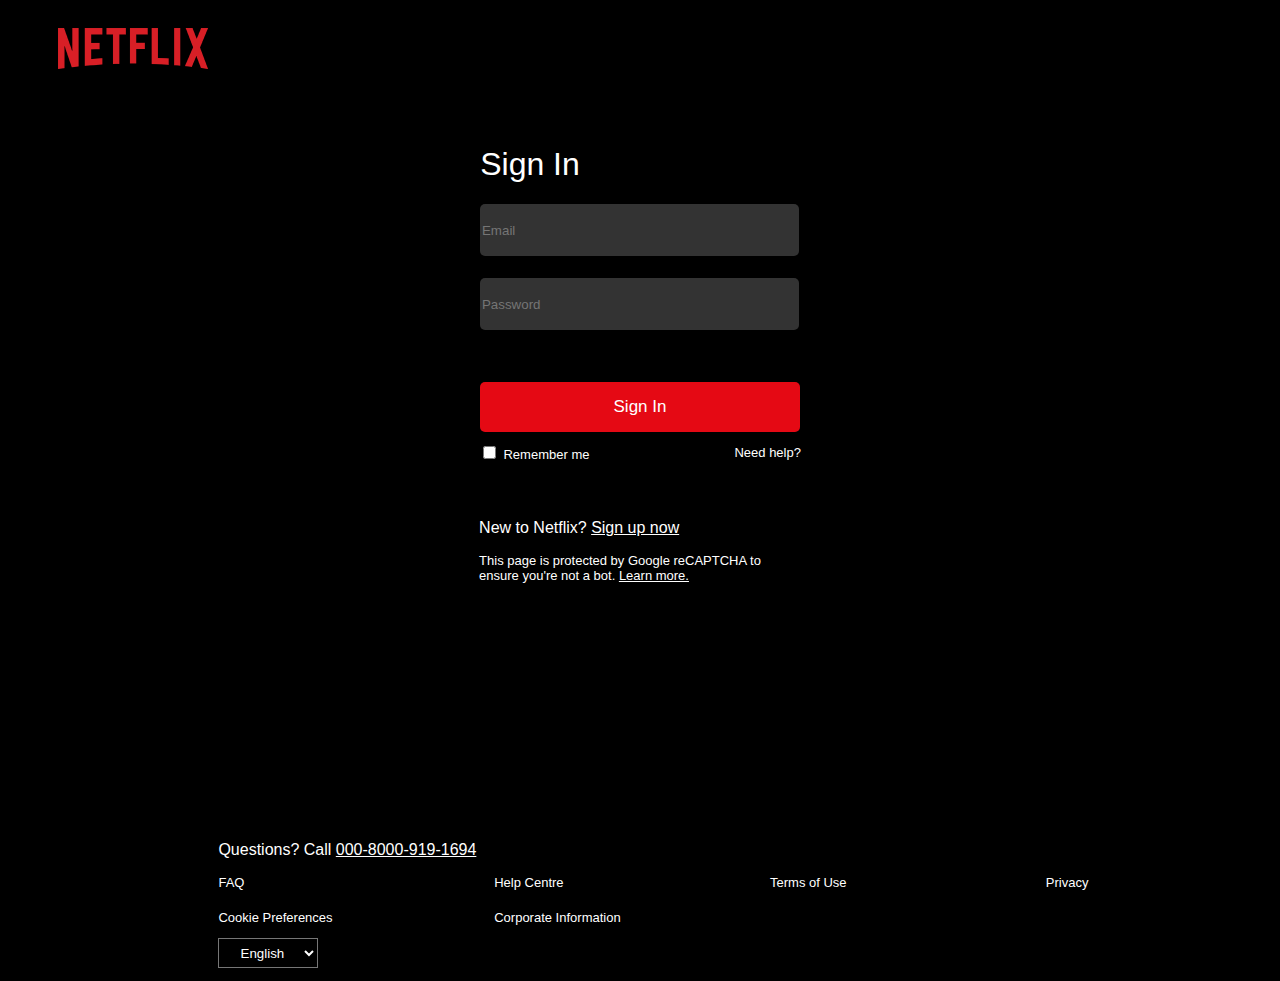
==== website-signin.html @ 60708b5a "Add files via upload" ====
<!DOCTYPE html>
<html lang="en">
<head>
    <meta charset="UTF-8">
    <meta name="viewport" content="width=device-width, initial-scale=1.0">
    <title>Netflix</title>
    <link rel="shortcut icon" href="https://www.netflix.com/in/favicon.ico/" type="image/x-icon">
    <style>
        body{
            font-family: sans-serif;
            background-image: url("https://assets.nflxext.com/ffe/siteui/vlv3/16006346-87f9-4226-bc25-a1fb346a2b0c/9662d0fd-0547-4665-b887-771617268815/IN-en-20240115-popsignuptwoweeks-perspective_alpha_website_large.jpg");
            background-repeat: no-repeat;
            background-color: black;
            

            color: white;
        }
        .child{
            display: flex;
            flex-direction: column;
            align-items: center;
            justify-items: center;
            width: 100%;
          

        }
        .logo img{
          
            width: 150px;
            padding-left: 50px;
            padding-top: 20px;
        }
        .emailform{
            /* background-color: black; */
            background-color: rgba(0,0,0,.75);
            box-sizing: border-box;
            border-radius: 4px;
            display: flex;
            flex-direction: column;
            align-items: center;
            justify-content: center;
            padding: 50px 80px 150px;
            border: 2px solid  rgba(0,0,0,.75) ;
            margin-bottom: 400px;
            z-index: 1000000px;

        }
        .signin{
            text-align: left;
            color: white;
        }
        #email{
            width: 315px;
            height: 50px;
            border-radius: 5px;
            color: white;
            background-color: #333;
            border: none;

        }
        #password{
            width: 315px;
            height: 50px;
            border-radius: 5px;
            background-color: #333;
            color: white;
            border: none;





        }
        #Signin {
            width: 320px;
            height: 50px;
            border-radius: 5px;
            background: #e50914;
            border-color: #e50914;
            margin-top: 30px;
            border: none;
            cursor: pointer;

        }
        #Signin a{
            text-decoration: none;
            color: white;
            font-size: 17px;
        }
        .bottom a{
            color: white;

        }
        .form{
            display: flex;
            flex-direction: column;
            gap: 2px;

        }

        .parentofRem_need{
            display: flex;
            flex-direction: row;
            justify-content: space-between;
            align-items: center;
            gap: 145px;

        }
        .bottom{
            margin-top: 30px;
            padding-right: 40px;
        }
        .listofgrid ul  {
            display: grid;
            grid-template-columns: repeat(4,1fr);
            gap: 20px;
            font-size: 13px;
        }
        .listofgrid ul a{
            text-decoration: none;

            color: white;
        }
        .listofgrid ul li a:hover{
            text-decoration: underline;
            text-decoration-thickness: 1px;


        }
        .dropdown select{
            width: 100px;
            height: 30px;
            text-align: center;
            background-color:rgba(0,0,0,.75);
            color: white;
        }
        .child2 p a{
            color: white;
        }
        .parent2{
            background-color: rgba(0,0,0,.75);
            box-sizing: border-box;
            border-radius: 4px;
            border: 2px solid  rgba(0,0,0,.75) ;
            height: 300px;
            position: relative;
            bottom: 325px;
            width: 105%;
            padding-left: 200px;

         
        }
        .child{
            height: 100vh;
        }
        .parent2{
            margin-bottom: 20px;
        }
      

    </style>
</head>
<body>
        <div class="logo"><img src="logo.png" alt=""></div>
        <div class="child">
            <div class="emailform">
                <div class="signin" style=" padding-right: 220px; " ><h1 style="font-weight: 500;">Sign In</h1></div>
                <form action="" class="form">
                    <input type="email" placeholder="Email" name="email" id="email"> <br>
                    <input type="password" placeholder="Password" name="password" id="password"> <br>
                    <button type="submit" id="Signin"><a href="">Sign In</a></button>
                </form>

                <div class="parentofRem_need">
                <div class="remember_needhelp">
                    <input type="checkbox" name="checkbox" id="checkbox" >
                    <span style="color: white; font-size: 13px;">Remember me</span>
                    
                </div>
                <div class="needhelp"><p style="color: white; font-size: 13px;">
                    Need help?
                    </p></div>
                </div>
                <div class="bottom">
                    <p style="font-size: 16px; text-align: start;">New to Netflix? <a href="#">Sign up now</a></p>
                    <p style="font-size: 13px; text-align:start">
                        This page is protected by Google reCAPTCHA to <br>
                         ensure you're not a bot. <a href="">Learn more.</a>
                    </p>
                </div>
            
            </div>
            

    <div class="parent2">
        <div class="child2">
            <p style="padding-left: 40px;">Questions? Call <a href="tel:+000-8000-919-1694">000-8000-919-1694</a></p>
            <div class="listofgrid">
                <ul type="none">
                    <li><a href="">FAQ</a></li>
                    <li><a href="">Help Centre</a></li>
                    <li><a href="">Terms of Use</a></li>
                    <li><a href="">Privacy</a></li>
                    <li><a href="">Cookie Preferences</a></li>
                    <li><a href="">Corporate Information</a></li>
    
                </ul>
            </div>
        </div>

        <div class="dropdown" style="padding-left: 40px;">
            <select  name="English" id="Language">
                <option value="en">
                    English
                </option>
                <option value="hi">हिन्दी</option>
            </select>
        </div>
    </div>
        

   </div>

</div>

    
</body>
</html>
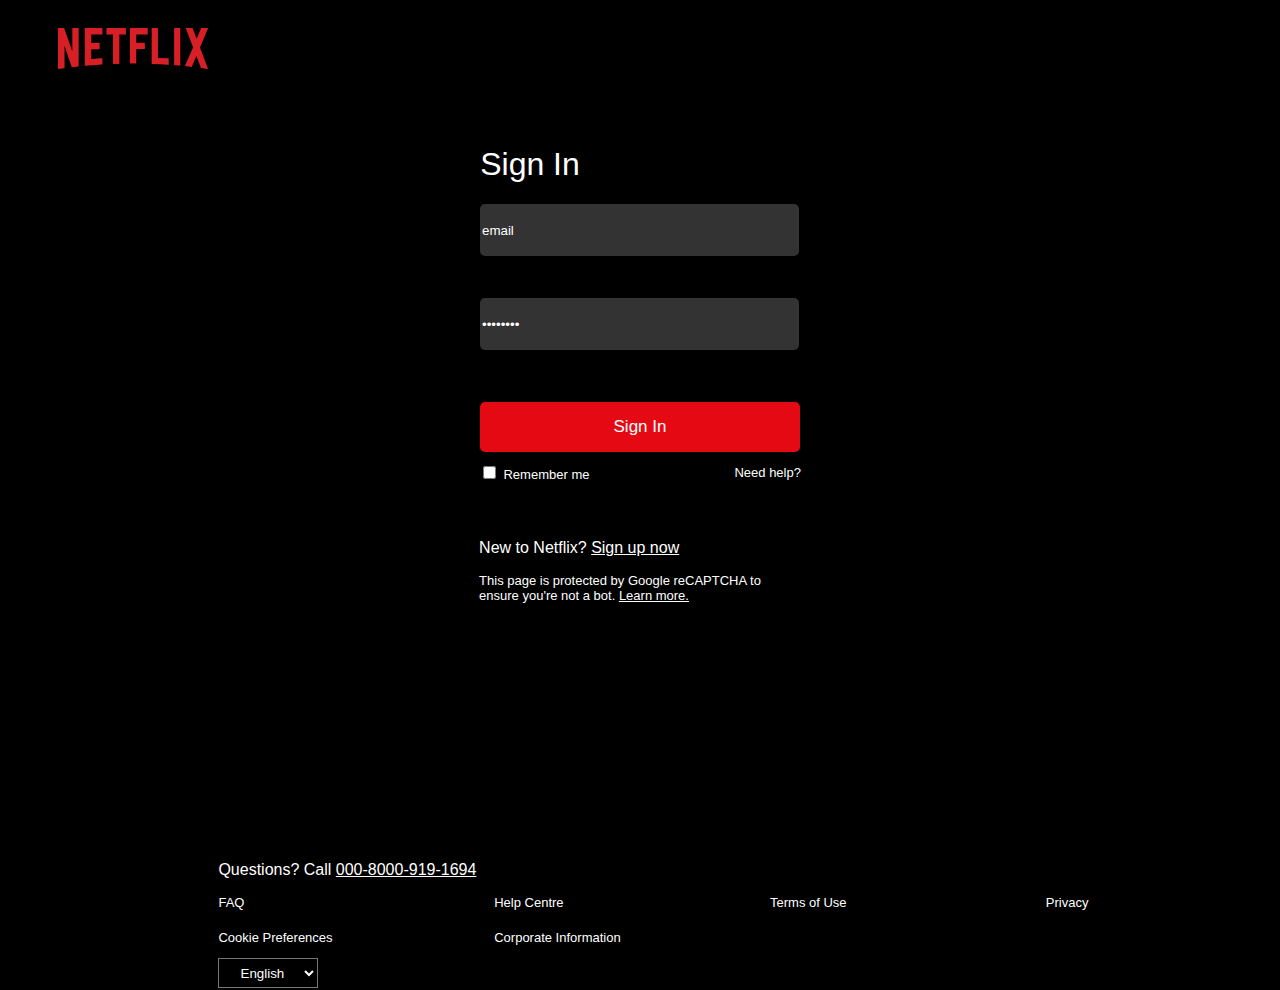
==== commit a678a16b: "added js file" ====
--- a/website-signin.html
+++ b/website-signin.html
@@ -156,7 +156,10 @@
         .parent2{
             margin-bottom: 20px;
         }
-      
+     /* #form  .label_email{
+        visibility: hidden;
+        display: none;
+      } */
 
     </style>
 </head>
@@ -165,10 +168,11 @@
         <div class="child">
             <div class="emailform">
                 <div class="signin" style=" padding-right: 220px; " ><h1 style="font-weight: 500;">Sign In</h1></div>
-                <form action="" class="form">
-                    <input type="email" placeholder="Email" name="email" id="email"> <br>
-                    <input type="password" placeholder="Password" name="password" id="password"> <br>
-                    <button type="submit" id="Signin"><a href="">Sign In</a></button>
+                <form id="form" onsubmit="return validate()" action=""  class="form">
+                    <input type="text" placeholder="Email" value="email"  id="email"> <br>
+                    <label for="" id="label_email" style="visibility: hidden;">Invalid Email</label>
+                    <input type="password" placeholder="Password"  value="password" required id="password"> <br>
+                    <button  type="submit" id="Signin"><a href="">Sign In</a></button>
                 </form>
 
                 <div class="parentofRem_need">
@@ -222,6 +226,7 @@
    </div>
 
 </div>
+<script src="signin.js"></script>
 
     
 </body>
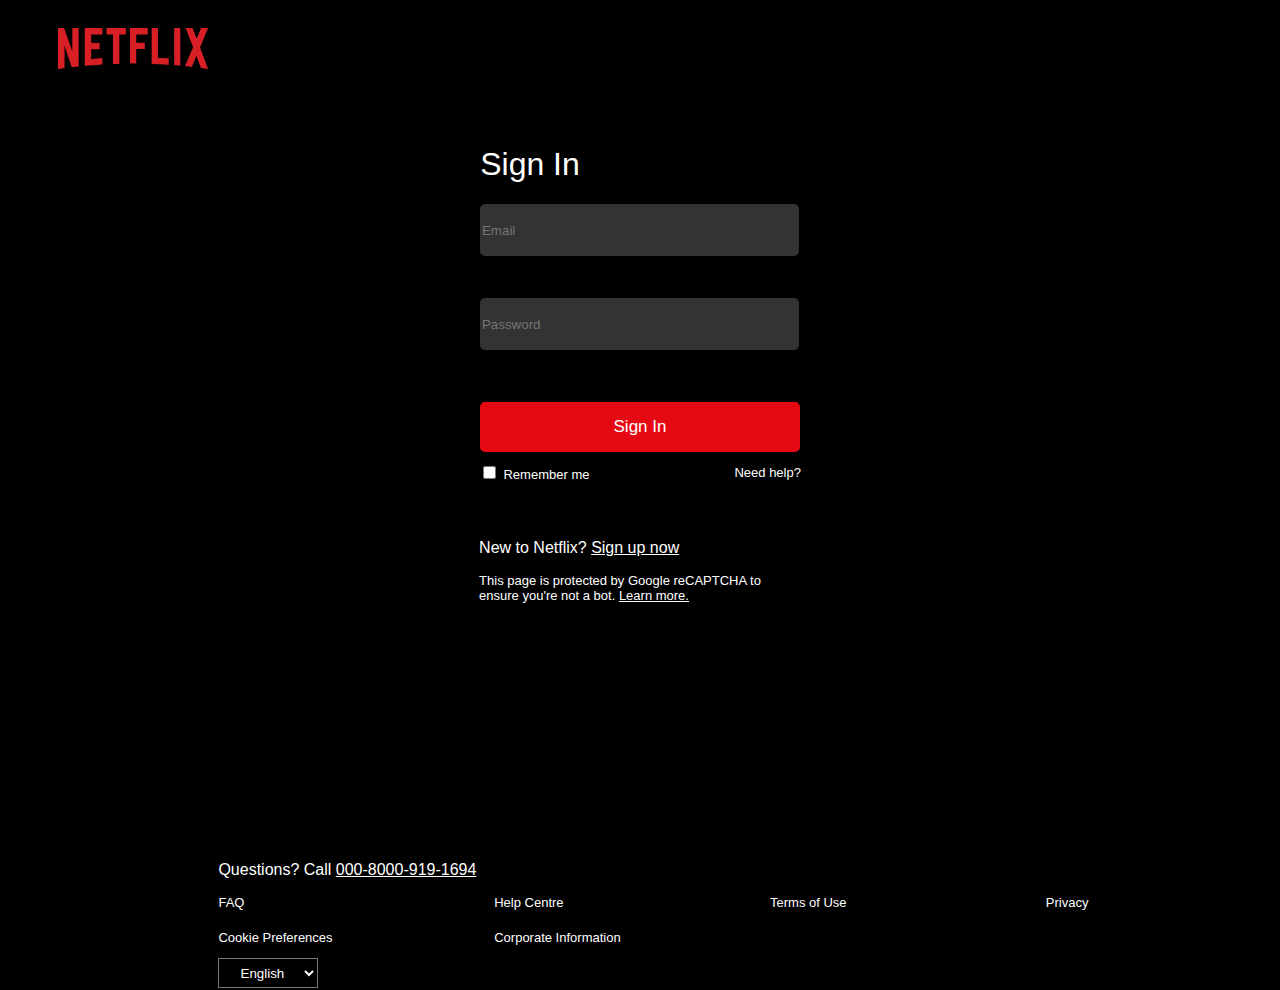
==== commit 684de933: "updated mediaqueries for max-width:992px" ====
--- a/website-signin.html
+++ b/website-signin.html
@@ -156,10 +156,6 @@
         .parent2{
             margin-bottom: 20px;
         }
-     /* #form  .label_email{
-        visibility: hidden;
-        display: none;
-      } */
 
     </style>
 </head>
@@ -169,9 +165,9 @@
             <div class="emailform">
                 <div class="signin" style=" padding-right: 220px; " ><h1 style="font-weight: 500;">Sign In</h1></div>
                 <form id="form" onsubmit="return validate()" action=""  class="form">
-                    <input type="text" placeholder="Email" value="email"  id="email"> <br>
+                    <input type="email" placeholder="Email" value=""  id="email"> <br>
                     <label for="" id="label_email" style="visibility: hidden;">Invalid Email</label>
-                    <input type="password" placeholder="Password"  value="password" required id="password"> <br>
+                    <input type="password" placeholder="Password"  value="" required id="password"> <br>
                     <button  type="submit" id="Signin"><a href="">Sign In</a></button>
                 </form>
 
